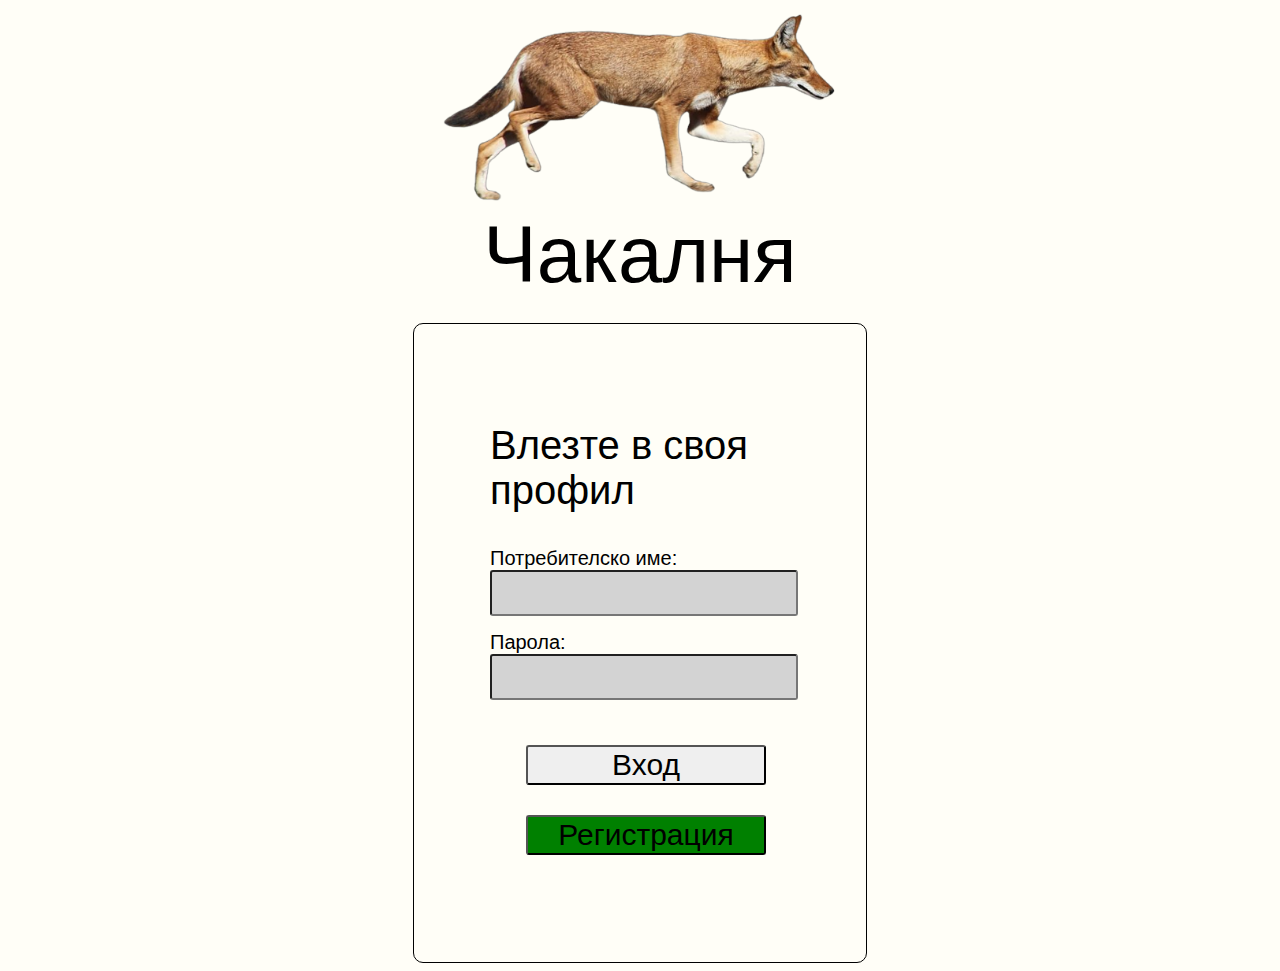
==== frontend/login/login.html @ 11b5874c "changed login css" ====
<!DOCTYPE html>
<html lang="en">
<head>
    <meta charset="UTF-8">
    <meta http-equiv="X-UA-Compatible" content="IE=edge">
    <meta name="viewport" content="width=device-width, initial-scale=1.0">
    <title>Чакалня</title>
    <link rel="stylesheet" href="./css/newstyle.css">
    <script defer src="./js/events.js"></script>
</head>
<body>
    <header>
        <img id="logo" src="./img/pagelogo.png">
        <h1>Чакалня</h1>
    </header>
    <article>
        <form id="login-form">
            <h2>Влезте в своя профил</h2>
            <label for="username">Потребителско име:</label>
            <input id="username">

            <label for="password">Парола:</label>
            <input id="password" type="password">

            <button id="login-button">Вход</button>
            <button id="register-button">Регистрация</button>
        </form>
    </article>
</body>
</html>
---- frontend/login/css/newstyle.css ----
body {
    background-color: rgb(255, 254, 247);
    display: flex;
    flex-direction: column;
    align-items: center;
    justify-content: center;
    
}

img#logo {
    height: 200px;
    width: auto;
}

header {
    display: flex;
    flex-direction: column;
    align-items: center;
    justify-content: center;
}

article {
    display: flex;
    justify-content: center;
    flex-direction: column;
    align-items: center; 
    width: 10%;
    height: 600px;
    border: 1px solid black;
    border-radius: 10px;
    padding-left: 10%;
    padding-right: 10%;
    padding-bottom: 3%;
    flex-shrink: 1;
    min-width: 200px;
}

form {
    display: flex;
    justify-content: space-between;
    align-content: space-between;
    flex-direction: column;
    width: 150%;
    flex-shrink: 1;
}

h1{
    display: flex;
    font-size: 80px;
    font-weight: normal;
    font-family: 'Gill Sans', 'Gill Sans MT', Calibri, 'Trebuchet MS', sans-serif;
    margin-top: 1px;
    margin-bottom: 5%;
}

form>h2 {
    display: flex;
    font-weight: normal;
    font-size: 40px;
    font-family: 'Gill Sans', 'Gill Sans MT', Calibri, 'Trebuchet MS', sans-serif;
    justify-content: center;
    margin-top: 10%;
}

form label {
    font-size: 20px;
    font-family: 'Gill Sans', 'Gill Sans MT', Calibri, 'Trebuchet MS', sans-serif;
}

form input {
    width: 100%;
    min-height: 40px;
    font-size:18px;
    border-radius: 3px;
    background-color: lightgrey;
    text-indent: 2%;
    vertical-align: middle;
    font-family: 'Gill Sans', 'Gill Sans MT', Calibri, 'Trebuchet MS', sans-serif;
    margin-bottom: 5%;
}

form button {
    font-size: 30px;
    width: 80%;
    border-radius: 3px;
    margin-left: 12%;
    margin-top: 10%;
    font-family: 'Gill Sans', 'Gill Sans MT', Calibri, 'Trebuchet MS', sans-serif;
    min-width: fit-content;
}

button#register-button{
    background-color: green;
}
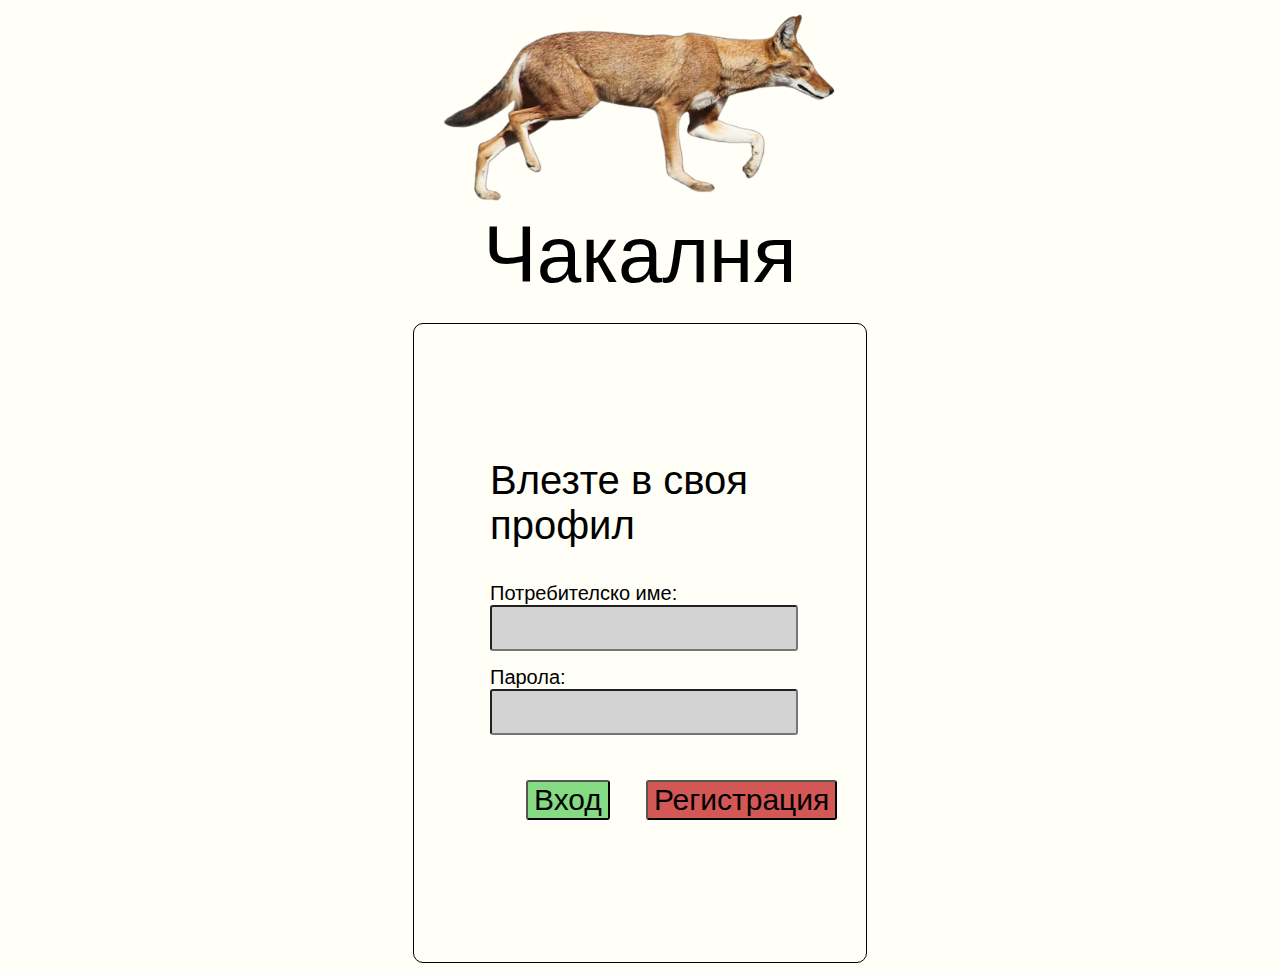
==== commit 41e1325c: "login css update 2" ====
--- a/frontend/login/login.html
+++ b/frontend/login/login.html
@@ -1,5 +1,6 @@
 <!DOCTYPE html>
 <html lang="en">
+
 <head>
     <meta charset="UTF-8">
     <meta http-equiv="X-UA-Compatible" content="IE=edge">
@@ -8,6 +9,7 @@
     <link rel="stylesheet" href="./css/newstyle.css">
     <script defer src="./js/events.js"></script>
 </head>
+
 <body>
     <header>
         <img id="logo" src="./img/pagelogo.png">
@@ -22,9 +24,12 @@
             <label for="password">Парола:</label>
             <input id="password" type="password">
 
-            <button id="login-button">Вход</button>
-            <button id="register-button">Регистрация</button>
+            <section id="button-container">
+                <button id="login-button">Вход</button>
+                <button id="register-button">Регистрация</button>
+            </section>
         </form>
     </article>
 </body>
+
 </html>--- a/frontend/login/css/newstyle.css
+++ b/frontend/login/css/newstyle.css
@@ -79,6 +79,10 @@
     margin-bottom: 5%;
 }
 
+#button-container {
+    display: flex;
+}
+
 form button {
     font-size: 30px;
     width: 80%;
@@ -90,7 +94,10 @@
 }
 
 button#register-button{
-    background-color: green;
+    background-color: rgba(189, 10, 10, 0.686);
 }
 
+button#login-button{
+    background-color: rgba(38, 192, 38, 0.566);
+}
 
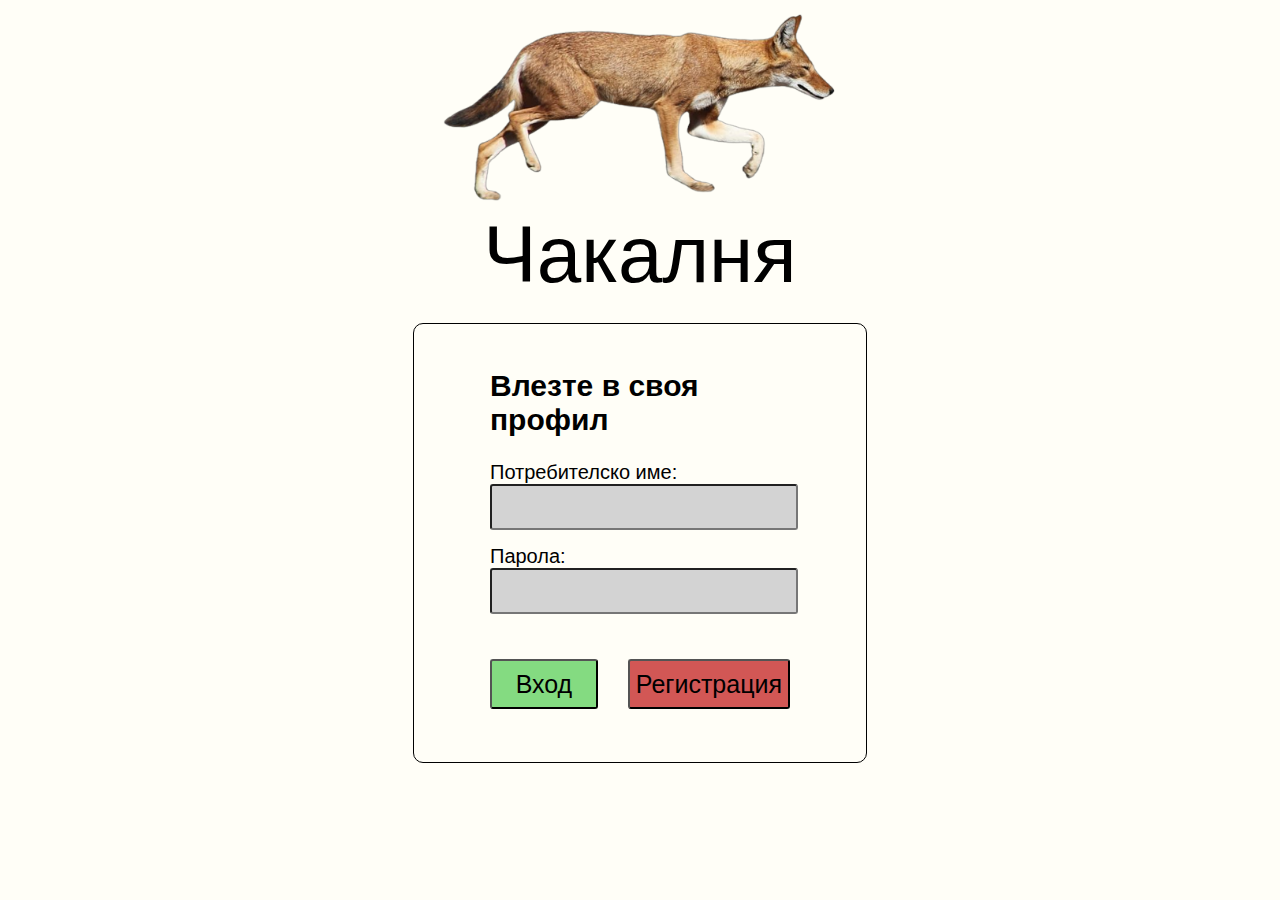
==== commit 438f1790: "login form finished" ====
--- a/frontend/login/login.html
+++ b/frontend/login/login.html
@@ -6,7 +6,7 @@
     <meta http-equiv="X-UA-Compatible" content="IE=edge">
     <meta name="viewport" content="width=device-width, initial-scale=1.0">
     <title>Чакалня</title>
-    <link rel="stylesheet" href="./css/newstyle.css">
+    <link rel="stylesheet" href="./css/style.css">
     <script defer src="./js/events.js"></script>
 </head>
 
--- a/frontend/login/css/style.css
+++ b/frontend/login/css/style.css
@@ -0,0 +1,108 @@
+body {
+    background-color: rgb(255, 254, 247);
+    display: flex;
+    flex-direction: column;
+    align-items: center;
+    justify-content: center;
+    
+}
+
+img#logo {
+    height: 200px;
+    width: auto;
+}
+
+header {
+    display: flex;
+    flex-direction: column;
+    align-items: center;
+    justify-content: center;
+}
+
+article {
+    display: flex;
+    justify-content: center;
+    flex-direction: column;
+    align-items: center; 
+    width: 10%;
+    height: 400px;
+    border: 1px solid black;
+    border-radius: 10px;
+    padding-left: 10%;
+    padding-right: 10%;
+    padding-bottom: 3%;
+    flex-shrink: 1;
+    min-width: 200px;
+}
+
+form {
+    display: flex;
+    justify-content: space-between;
+    align-content: space-between;
+    flex-direction: column;
+    width: 150%;
+    flex-shrink: 1;
+    min-width: 100px;
+}
+
+h1{
+    display: flex;
+    font-size: 80px;
+    font-weight: normal;
+    font-family: 'Gill Sans', 'Gill Sans MT', Calibri, 'Trebuchet MS', sans-serif;
+    margin-top: 1px;
+    margin-bottom: 5%;
+}
+
+form>h2 {
+    display: flex;
+    font-weight: normal;
+    font-size: 30px;
+    font-weight: bold;
+    font-family: 'Gill Sans', 'Gill Sans MT', Calibri, 'Trebuchet MS', sans-serif;
+    justify-content: center;
+    margin-top: 10%;
+}
+
+form label {
+    font-size: 20px;
+    font-family: 'Gill Sans', 'Gill Sans MT', Calibri, 'Trebuchet MS', sans-serif;
+}
+
+form input {
+    width: 100%;
+    min-height: 40px;
+    font-size:18px;
+    border-radius: 3px;
+    background-color: lightgrey;
+    text-indent: 2%;
+    vertical-align: middle;
+    font-family: 'Gill Sans', 'Gill Sans MT', Calibri, 'Trebuchet MS', sans-serif;
+    margin-bottom: 5%;
+}
+
+#button-container {
+    margin-top: 10%;
+    display: flex;
+    align-content: flex-start;
+    justify-content: center;
+}
+
+form button {
+    font-size: 25px;
+    width: 300px;
+    height: 50px;
+    border-radius: 3px;
+    font-family: 'Gill Sans', 'Gill Sans MT', Calibri, 'Trebuchet MS', sans-serif;
+    min-width: fit-content;
+}
+
+button#register-button{
+    background-color: rgba(189, 10, 10, 0.686);
+    margin-left: 10%;
+}
+
+button#login-button{
+    background-color: rgba(38, 192, 38, 0.566);
+}
+
